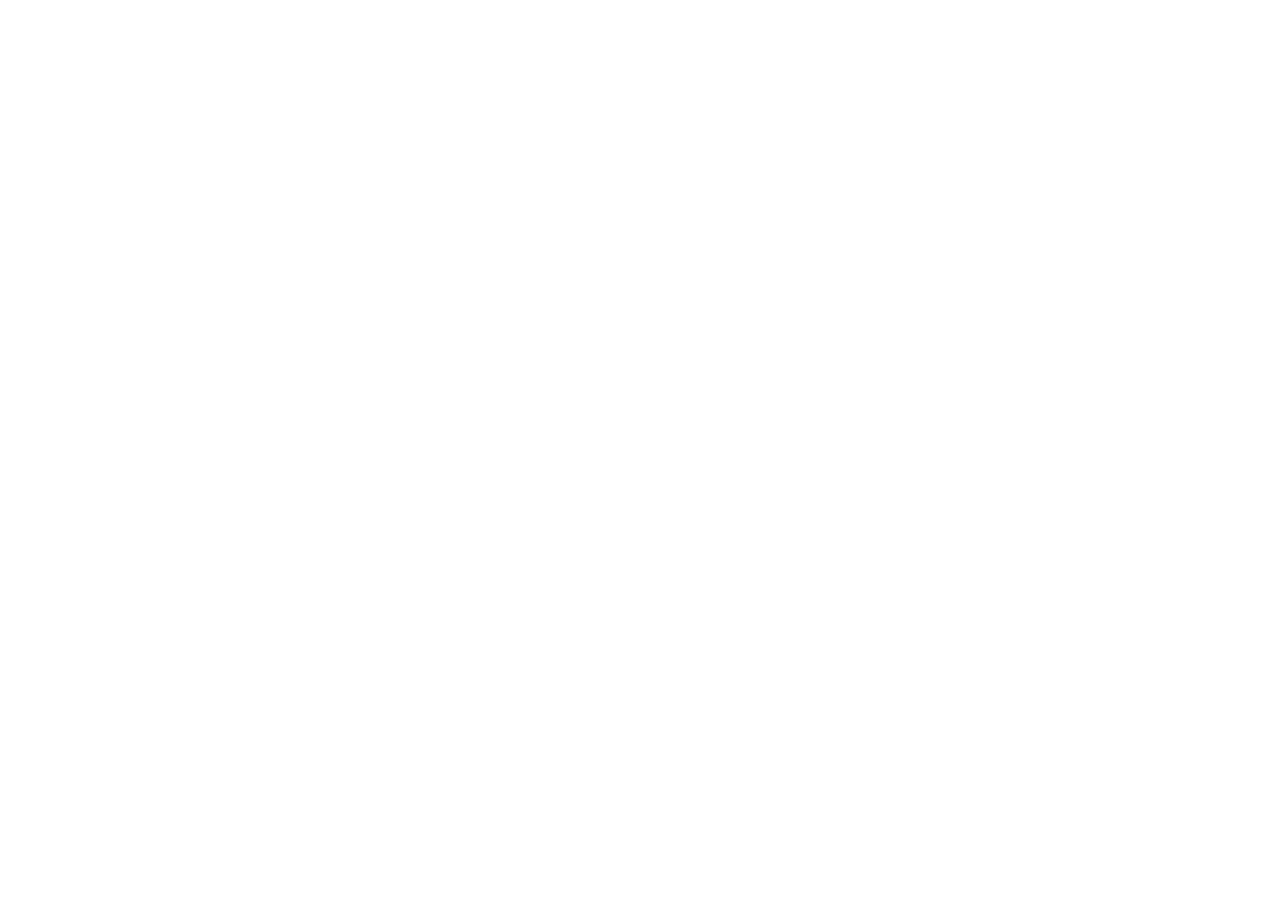
==== list.html @ ff2ac24a "added files" ====
<!DOCTYPE html>
<html lang="en">
<head>
    <meta charset="UTF-8">
    <meta http-equiv="X-UA-Compatible" content="IE=edge">
    <meta name="viewport" content="width=device-width, initial-scale=1.0">
    <link rel="stylesheet" href="style.css">
    <script defer src="list.js"></script>
    <title>Document</title>
</head>
<body>
    
</body>
</html>
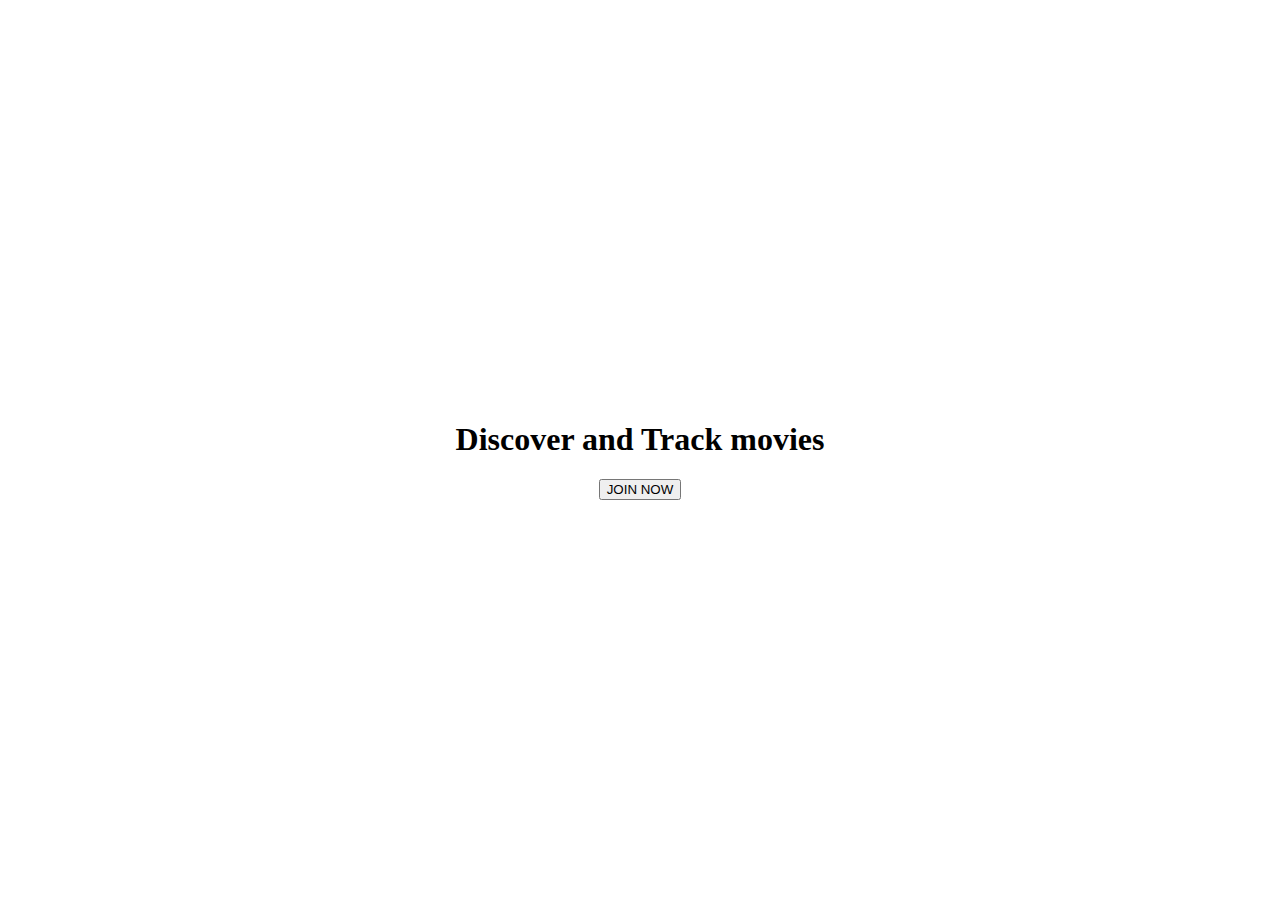
==== commit b06610aa: "some changes in scss, search page fetch" ====
--- a/list.html
+++ b/list.html
@@ -4,8 +4,8 @@
     <meta charset="UTF-8">
     <meta http-equiv="X-UA-Compatible" content="IE=edge">
     <meta name="viewport" content="width=device-width, initial-scale=1.0">
-    <link rel="stylesheet" href="style.css">
-    <script defer src="list.js"></script>
+    <link rel="stylesheet" href="style/list.css">
+    <script defer src="js/list.js"></script>
     <title>Document</title>
 </head>
 <body>
--- a/style/list.css
+++ b/style/list.css
@@ -0,0 +1,90 @@
+body {
+  margin: 0;
+  padding: 0;
+}
+body .wrapper-join {
+  background-image: url("https://images.unsplash.com/photo-1543536448-d209d2d13a1c?ixlib=rb-4.0.3&ixid=MnwxMjA3fDB8MHxwaG90by1wYWdlfHx8fGVufDB8fHx8&auto=format&fit=crop&w=2070&q=80");
+  height: 100vh;
+}
+body .front-page {
+  display: flex;
+  flex-direction: column;
+  height: 100vh;
+  justify-content: center;
+  align-items: center;
+}
+body .wrapper-bckimg {
+  background-image: url("https://images.unsplash.com/photo-1585951237318-9ea5e175b891?ixlib=rb-4.0.3&ixid=MnwxMjA3fDB8MHxwaG90by1wYWdlfHx8fGVufDB8fHx8&auto=format&fit=crop&w=2070&q=80");
+  height: 100vh;
+}
+body .wrapper-login {
+  height: 100vh;
+  display: flex;
+  justify-content: center;
+  align-items: center;
+  -webkit-backdrop-filter: blur(15px);
+          backdrop-filter: blur(15px);
+}
+body .wrapper-login #log-in-box {
+  width: 330px;
+  height: 450px;
+  box-shadow: 5px 20px 50px #000;
+}
+body .wrapper-login #log-in-box #login-form {
+  display: flex;
+  flex-direction: column;
+  align-items: center;
+  padding-top: 50px;
+  background-color: darkgrey;
+  height: 450px;
+}
+body .wrapper-login #log-in-box #login-form #fail-log {
+  display: none;
+  font-size: large;
+}
+body .wrapper-login #registration-box {
+  width: 330px;
+  height: 450px;
+  box-shadow: 5px 20px 50px #000;
+  display: none;
+}
+body .wrapper-login #registration-box #registration-form {
+  display: flex;
+  flex-direction: column;
+  align-items: center;
+  padding-top: 50px;
+  background-color: darkgray;
+  height: 450px;
+}
+body .wrapper-login #registration-box #registration-form #fail-psw {
+  display: none;
+}
+body .wrapper-login #registration-box #registration-form #registration-ok {
+  display: none;
+}
+body .wrapper-login input {
+  width: 60%;
+  height: 20px;
+  background: #e0dede;
+  justify-content: center;
+  display: flex;
+  margin: 10px auto;
+  padding: 10px;
+  border: none;
+  outline: none;
+  border-radius: 5px;
+}
+body .wrapper-login .btn-login {
+  width: 100px;
+  height: 30px;
+}
+body .wrapper-login .btn-redirect {
+  margin-top: 20px;
+  border: none;
+  background-color: transparent;
+  font-size: large;
+}
+body .wrapper-login .btn-redirect:hover {
+  cursor: -webkit-grab;
+  cursor: grab;
+}/*# sourceMappingURL=list.css.map */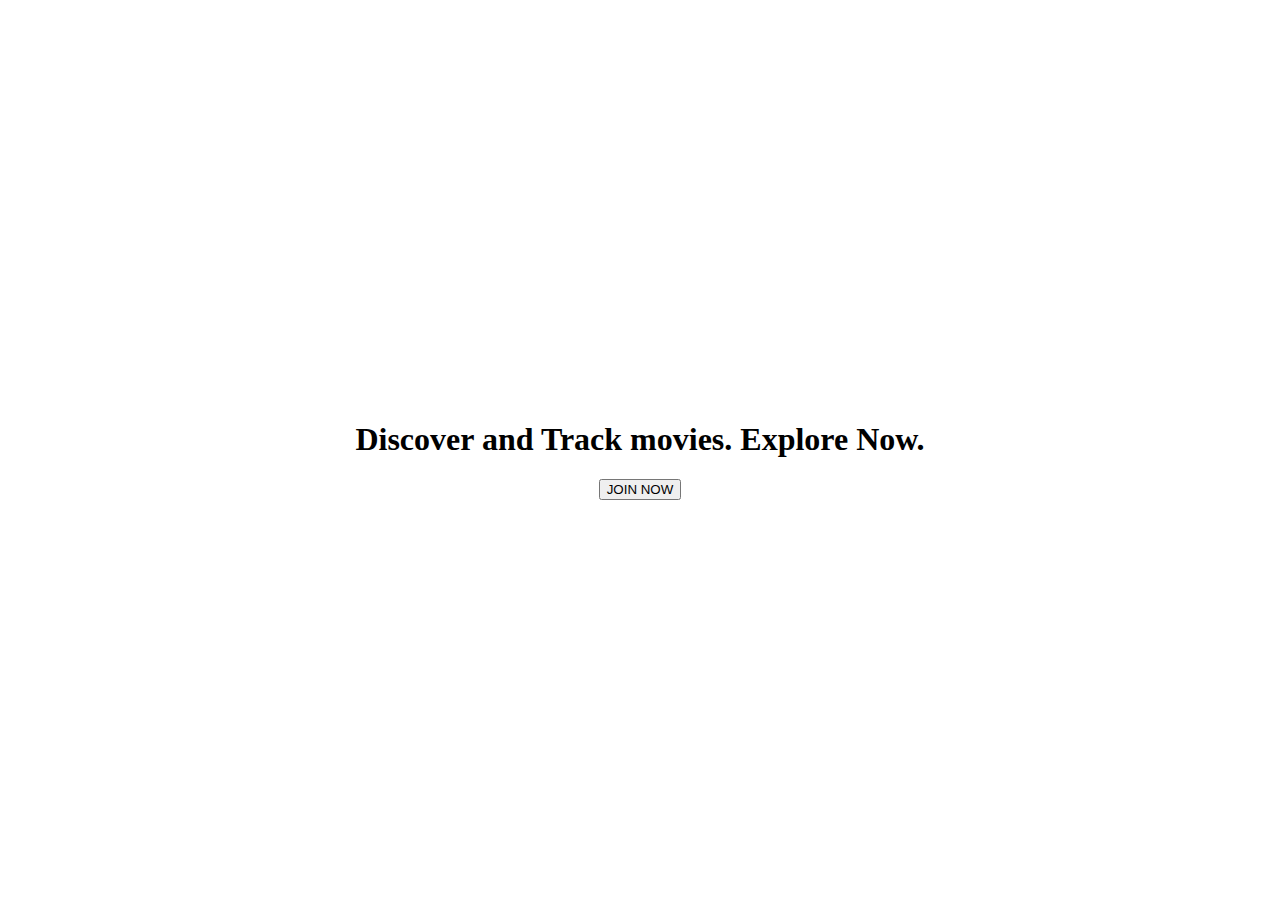
==== commit 925e24ba: "fixes in search, navbar" ====
--- a/list.html
+++ b/list.html
@@ -1,14 +1,31 @@
 <!DOCTYPE html>
 <html lang="en">
-<head>
-    <meta charset="UTF-8">
-    <meta http-equiv="X-UA-Compatible" content="IE=edge">
-    <meta name="viewport" content="width=device-width, initial-scale=1.0">
-    <link rel="stylesheet" href="style/list.css">
-    <script defer src="js/list.js"></script>
-    <title>Document</title>
-</head>
-<body>
-    
-</body>
-</html>+    <head>
+        <meta charset="UTF-8" />
+        <meta http-equiv="X-UA-Compatible" content="IE=edge" />
+        <meta name="viewport" content="width=device-width, initial-scale=1.0" />
+        <link rel="stylesheet" href="style/list.css" />
+        <link rel="stylesheet" href="style/navbar.css" />
+        <script defer src="js/list.js"></script>
+        <title>Document</title>
+    </head>
+    <body>
+        <nav class="navbar">
+            <div class="welcome">
+                <img
+                    class="logo"
+                    src="https://i0.wp.com/www.goodigcaptions.com/wp-content/uploads/2020/03/Cat-Instagram-Captions.jpg?resize=790%2C487&ssl=1"
+                />
+                <p id="message"></p>
+            </div>
+
+            <ul class="links">
+                <li><a href="./search.html">SEARCH</a></li>
+                <li><a href="./list.html">MY LIST</a></li>
+                <button id="log-out">Log out</button>
+            </ul>
+        </nav>
+
+        <div class="user-list-default"></div>
+    </body>
+</html>
--- a/style/list.css
+++ b/style/list.css
@@ -2,89 +2,17 @@
   margin: 0;
   padding: 0;
 }
-body .wrapper-join {
-  background-image: url("https://images.unsplash.com/photo-1543536448-d209d2d13a1c?ixlib=rb-4.0.3&ixid=MnwxMjA3fDB8MHxwaG90by1wYWdlfHx8fGVufDB8fHx8&auto=format&fit=crop&w=2070&q=80");
-  height: 100vh;
+
+.navbar {
+  display: flex;
 }
-body .front-page {
-  display: flex;
-  flex-direction: column;
-  height: 100vh;
-  justify-content: center;
-  align-items: center;
+.navbar .welcome .logo {
+  border-radius: 50%;
+  -o-object-fit: cover;
+     object-fit: cover;
+  width: 50px;
+  height: 50px;
 }
-body .wrapper-bckimg {
-  background-image: url("https://images.unsplash.com/photo-1585951237318-9ea5e175b891?ixlib=rb-4.0.3&ixid=MnwxMjA3fDB8MHxwaG90by1wYWdlfHx8fGVufDB8fHx8&auto=format&fit=crop&w=2070&q=80");
-  height: 100vh;
-}
-body .wrapper-login {
-  height: 100vh;
-  display: flex;
-  justify-content: center;
-  align-items: center;
-  -webkit-backdrop-filter: blur(15px);
-          backdrop-filter: blur(15px);
-}
-body .wrapper-login #log-in-box {
-  width: 330px;
-  height: 450px;
-  box-shadow: 5px 20px 50px #000;
-}
-body .wrapper-login #log-in-box #login-form {
-  display: flex;
-  flex-direction: column;
-  align-items: center;
-  padding-top: 50px;
-  background-color: darkgrey;
-  height: 450px;
-}
-body .wrapper-login #log-in-box #login-form #fail-log {
-  display: none;
+.navbar .welcome p {
   font-size: large;
-}
-body .wrapper-login #registration-box {
-  width: 330px;
-  height: 450px;
-  box-shadow: 5px 20px 50px #000;
-  display: none;
-}
-body .wrapper-login #registration-box #registration-form {
-  display: flex;
-  flex-direction: column;
-  align-items: center;
-  padding-top: 50px;
-  background-color: darkgray;
-  height: 450px;
-}
-body .wrapper-login #registration-box #registration-form #fail-psw {
-  display: none;
-}
-body .wrapper-login #registration-box #registration-form #registration-ok {
-  display: none;
-}
-body .wrapper-login input {
-  width: 60%;
-  height: 20px;
-  background: #e0dede;
-  justify-content: center;
-  display: flex;
-  margin: 10px auto;
-  padding: 10px;
-  border: none;
-  outline: none;
-  border-radius: 5px;
-}
-body .wrapper-login .btn-login {
-  width: 100px;
-  height: 30px;
-}
-body .wrapper-login .btn-redirect {
-  margin-top: 20px;
-  border: none;
-  background-color: transparent;
-  font-size: large;
-}
-body .wrapper-login .btn-redirect:hover {
-  cursor: -webkit-grab;
-  cursor: grab;
 }/*# sourceMappingURL=list.css.map */--- a/style/navbar.css
+++ b/style/navbar.css
@@ -0,0 +1,29 @@
+.navbar {
+  display: flex;
+}
+.navbar .welcome {
+  display: flex;
+  flex-grow: 1;
+  gap: 10px;
+}
+.navbar .welcome .logo {
+  border-radius: 50%;
+  -o-object-fit: cover;
+     object-fit: cover;
+  width: 50px;
+  height: 50px;
+}
+.navbar .welcome p {
+  font-size: large;
+}
+.navbar .links {
+  flex-grow: 2;
+  display: flex;
+  justify-content: space-evenly;
+}
+.navbar .links a {
+  text-decoration: none;
+}
+.navbar .links li {
+  list-style: none;
+}/*# sourceMappingURL=navbar.css.map */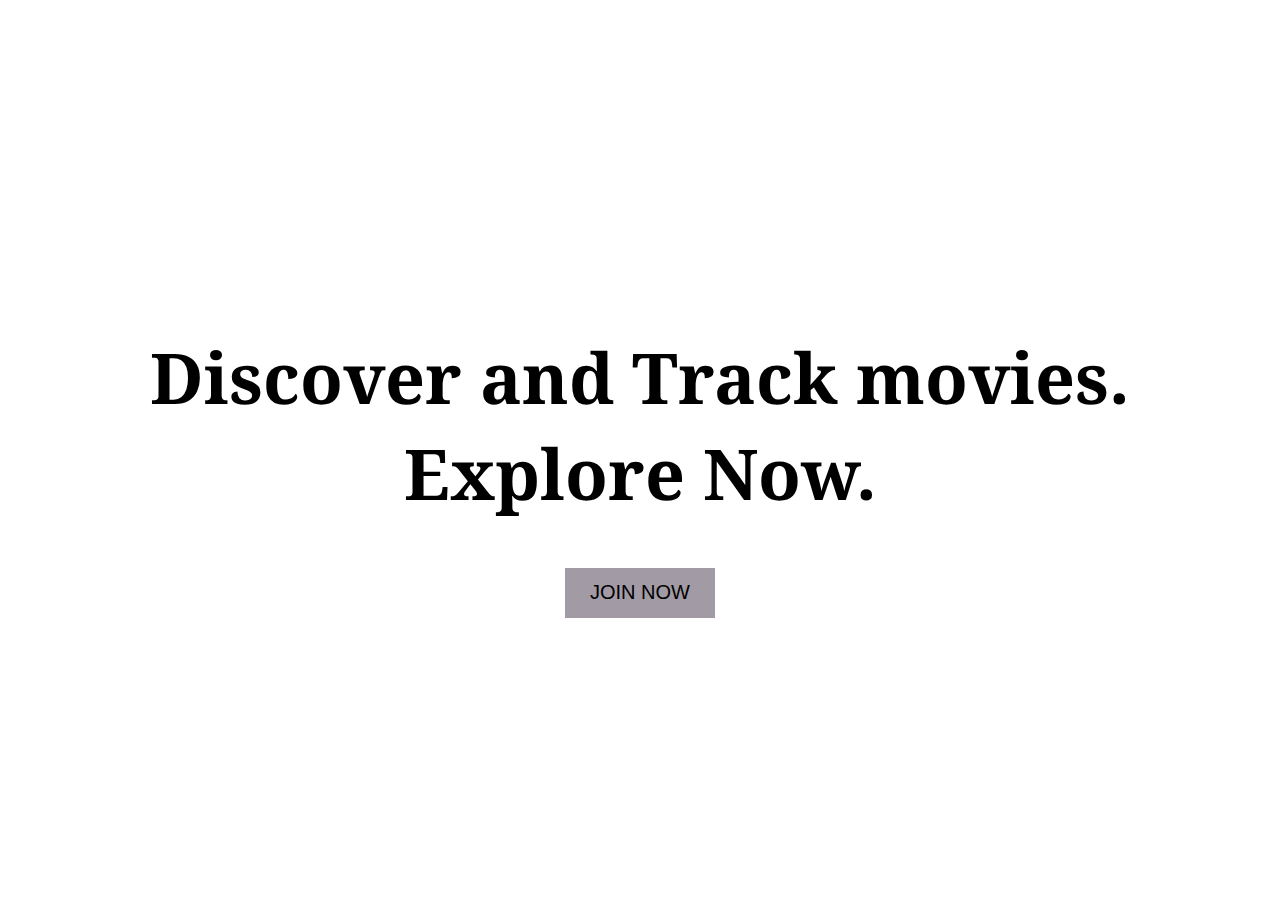
==== commit 4fba876a: "fixes to login, registration" ====
--- a/list.html
+++ b/list.html
@@ -4,6 +4,12 @@
         <meta charset="UTF-8" />
         <meta http-equiv="X-UA-Compatible" content="IE=edge" />
         <meta name="viewport" content="width=device-width, initial-scale=1.0" />
+        <link rel="preconnect" href="https://fonts.googleapis.com" />
+        <link rel="preconnect" href="https://fonts.gstatic.com" crossorigin />
+        <link
+            href="https://fonts.googleapis.com/css2?family=Noto+Sans+Display:wght@300&family=Noto+Serif&display=swap"
+            rel="stylesheet"
+        />
         <link rel="stylesheet" href="style/list.css" />
         <link rel="stylesheet" href="style/navbar.css" />
         <script defer src="js/list.js"></script>
--- a/style/list.css
+++ b/style/list.css
@@ -1,10 +1,17 @@
 body {
   margin: 0;
   padding: 0;
+  font-family: "Noto Sans Display", sans-serif;
+  font-family: "Noto Serif", serif;
 }
 
 .navbar {
   display: flex;
+}
+.navbar .welcome {
+  display: flex;
+  flex-grow: 1;
+  gap: 10px;
 }
 .navbar .welcome .logo {
   border-radius: 50%;
@@ -15,4 +22,15 @@
 }
 .navbar .welcome p {
   font-size: large;
+}
+.navbar .links {
+  flex-grow: 2;
+  display: flex;
+  justify-content: space-evenly;
+}
+.navbar .links a {
+  text-decoration: none;
+}
+.navbar .links li {
+  list-style: none;
 }/*# sourceMappingURL=list.css.map */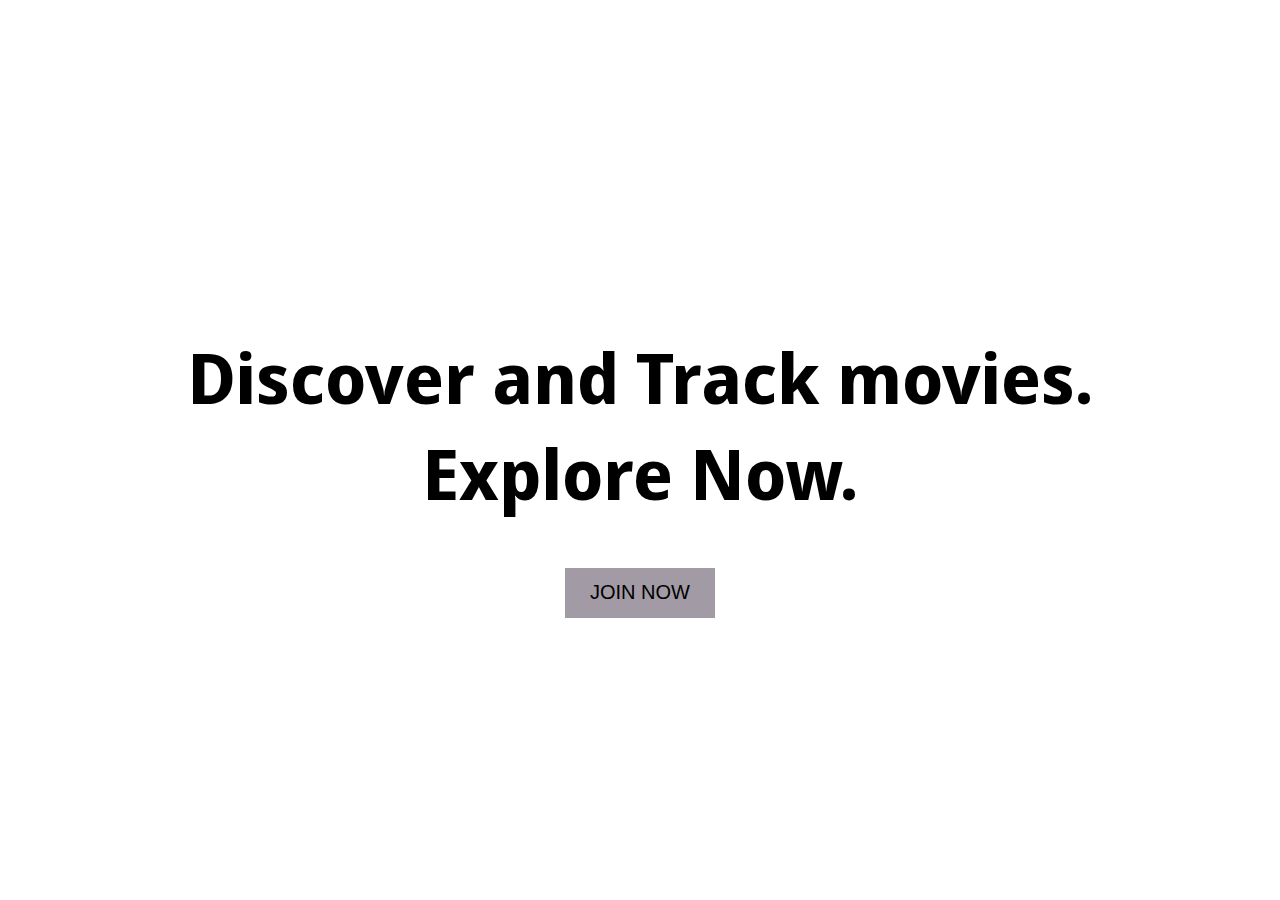
==== commit 98f53293: "navbar style, search btn style, mylist style fixes" ====
--- a/list.html
+++ b/list.html
@@ -32,6 +32,9 @@
             </ul>
         </nav>
 
-        <div class="user-list-default"></div>
+        <div class="user-list-default">
+            <h3 id="empty-list-msg">The list is empty</h3>
+            <div id="list-wrapper"></div>
+        </div>
     </body>
 </html>
--- a/style/list.css
+++ b/style/list.css
@@ -2,11 +2,12 @@
   margin: 0;
   padding: 0;
   font-family: "Noto Sans Display", sans-serif;
-  font-family: "Noto Serif", serif;
 }
 
 .navbar {
   display: flex;
+  margin: 15px;
+  border-bottom: 2px solid #f5eeee;
 }
 .navbar .welcome {
   display: flex;
@@ -17,8 +18,8 @@
   border-radius: 50%;
   -o-object-fit: cover;
      object-fit: cover;
-  width: 50px;
-  height: 50px;
+  width: 60px;
+  height: 60px;
 }
 .navbar .welcome p {
   font-size: large;
@@ -27,10 +28,131 @@
   flex-grow: 2;
   display: flex;
   justify-content: space-evenly;
+  align-items: baseline;
 }
 .navbar .links a {
   text-decoration: none;
 }
+.navbar .links a:visited {
+  color: inherit;
+}
 .navbar .links li {
   list-style: none;
+}
+.navbar .links #log-out {
+  width: 150px;
+  font-size: 16px;
+  font-weight: 600;
+  color: #fff;
+  cursor: pointer;
+  margin: 20px;
+  height: 55px;
+  text-align: center;
+  border: none;
+  background-size: 300% 100%;
+  border-radius: 50px;
+  moz-transition: all 0.4s ease-in-out;
+  transition: all 0.4s ease-in-out;
+  background-image: linear-gradient(to right, #0ba360, #3cba92, #30dd8a, #2bb673);
+  box-shadow: 0 4px 15px 0 rgba(23, 168, 108, 0.75);
+}
+.navbar .links #log-out:hover {
+  background-position: 100% 0;
+  moz-transition: all 0.4s ease-in-out;
+  transition: all 0.4s ease-in-out;
+}
+.navbar .links #log-out:focus {
+  outline: none;
+}
+
+#empty-list-msg {
+  display: none;
+  font-size: 50px;
+  text-align: center;
+}
+
+.user-list-default {
+  background-color: #f0f0f0;
+  height: 100%;
+  width: 100%;
+}
+.user-list-default #list-wrapper {
+  display: flex;
+  gap: 20px;
+  flex-wrap: wrap;
+  justify-content: center;
+}
+.user-list-default #list-wrapper .wrapper-list-card {
+  margin: 1rem;
+  width: 300px;
+  height: 430px;
+  border-radius: 15px;
+  padding: 1.5rem;
+  background: white;
+  position: relative;
+  display: flex;
+  align-items: flex-end;
+  transition: 0.4s ease-out;
+  box-shadow: 0px 7px 10px rgba(0, 0, 0, 0.5);
+}
+.user-list-default #list-wrapper .wrapper-list-card:hover {
+  transform: translateY(20px);
+}
+.user-list-default #list-wrapper .wrapper-list-card:hover:before {
+  opacity: 1;
+}
+.user-list-default #list-wrapper .wrapper-list-card:hover .info-div {
+  opacity: 1;
+  transform: translateY(0px);
+}
+.user-list-default #list-wrapper .wrapper-list-card:before {
+  content: "";
+  position: absolute;
+  top: 0;
+  left: 0;
+  display: block;
+  width: 100%;
+  height: 100%;
+  border-radius: 15px;
+  background: rgba(0, 0, 0, 0.6);
+  z-index: 2;
+  transition: 0.5s;
+  opacity: 0;
+}
+.user-list-default #list-wrapper .wrapper-list-card img {
+  width: 100%;
+  height: 100%;
+  -o-object-fit: cover;
+     object-fit: cover;
+  position: absolute;
+  top: 0;
+  left: 0;
+  border-radius: 15px;
+}
+.user-list-default #list-wrapper .wrapper-list-card .info-div {
+  position: relative;
+  z-index: 3;
+  color: white;
+  opacity: 0;
+  transform: translateY(30px);
+  transition: 0.5s;
+}
+.user-list-default #list-wrapper .wrapper-list-card .info-div h1 {
+  max-width: 250px;
+}
+.user-list-default #list-wrapper .wrapper-list-card .info-div .btn-card {
+  padding: 0.6rem;
+  outline: none;
+  border: none;
+  border-radius: 3px;
+  background: white;
+  color: black;
+  font-weight: bold;
+  cursor: pointer;
+  transition: 0.4s ease;
+  margin-right: 5px;
+}
+.user-list-default #list-wrapper .wrapper-list-card .info-div .btn-card:hover {
+  background: #bbcfcf;
+  color: white;
 }/*# sourceMappingURL=list.css.map */--- a/style/navbar.css
+++ b/style/navbar.css
@@ -1,5 +1,7 @@
 .navbar {
   display: flex;
+  margin: 15px;
+  border-bottom: 2px solid #f5eeee;
 }
 .navbar .welcome {
   display: flex;
@@ -10,20 +12,50 @@
   border-radius: 50%;
   -o-object-fit: cover;
      object-fit: cover;
-  width: 50px;
-  height: 50px;
+  width: 60px;
+  height: 60px;
 }
 .navbar .welcome p {
-  font-size: large;
+  font-size: 20px;
+  font-weight: 600;
 }
 .navbar .links {
   flex-grow: 2;
   display: flex;
   justify-content: space-evenly;
+  align-items: baseline;
 }
 .navbar .links a {
   text-decoration: none;
+  font-weight: 600;
+  font-size: 25px;
+}
+.navbar .links a:visited {
+  color: inherit;
 }
 .navbar .links li {
   list-style: none;
+}
+.navbar .links #log-out {
+  width: 150px;
+  font-size: 16px;
+  font-weight: 600;
+  color: #fff;
+  cursor: pointer;
+  margin: 20px;
+  height: 55px;
+  text-align: center;
+  border: none;
+  background-size: 300% 100%;
+  border-radius: 50px;
+  transition: all 0.4s ease-in-out;
+  background-image: linear-gradient(to right, #25aae1, #40e495, #30dd8a, #2bb673);
+  box-shadow: 0 4px 15px 0 rgba(49, 196, 190, 0.75);
+}
+.navbar .links #log-out:hover {
+  background-position: 100% 0;
+  transition: all 0.4s ease-in-out;
+}
+.navbar .links #log-out:focus {
+  outline: none;
 }/*# sourceMappingURL=navbar.css.map */